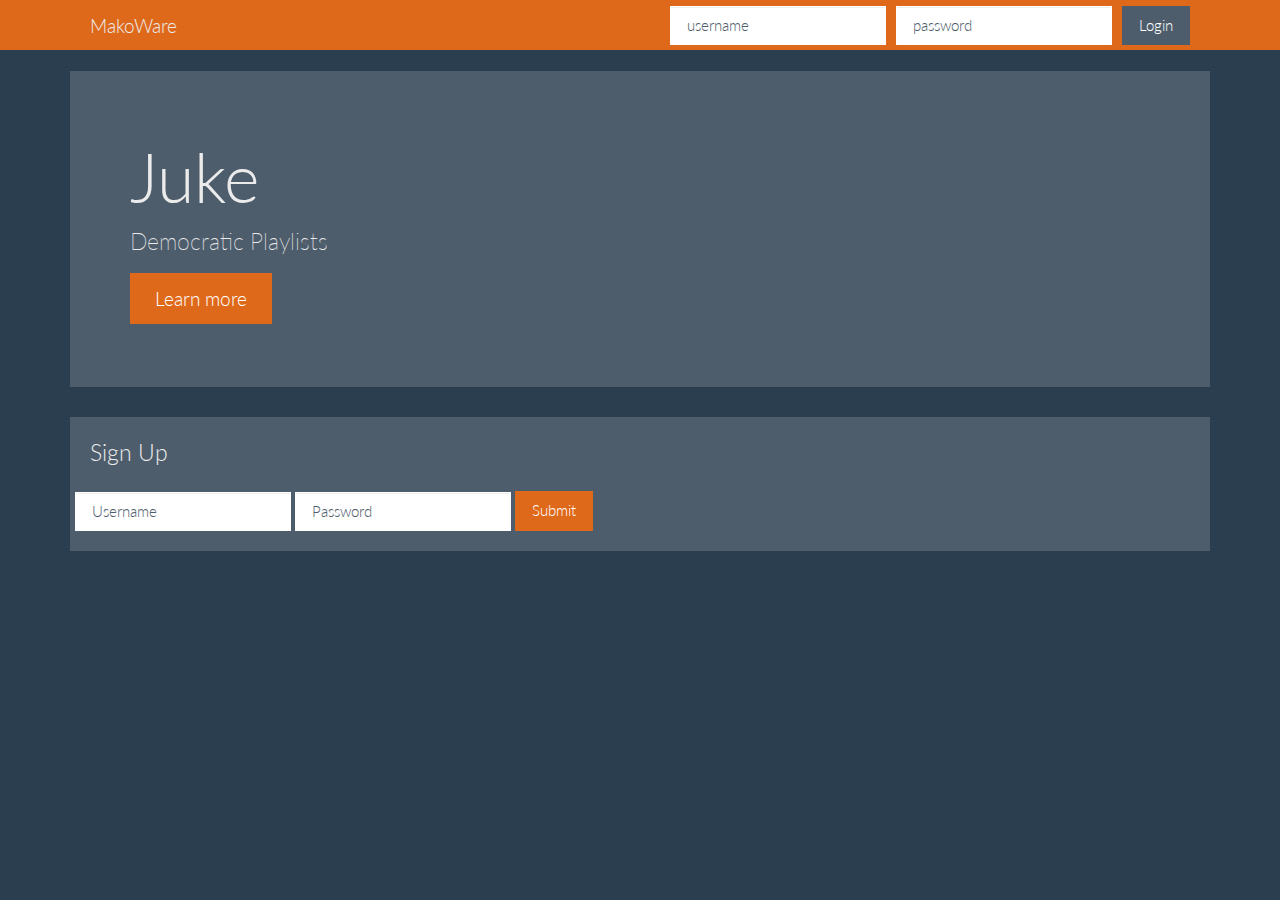
==== parseCode/public/index.html @ 0102e9d3 "init commit" ====
<!DOCTYPE html>
<html lang="en" ng-app="jukeApp">
  <head>
    <meta charset="utf-8">
    <meta name="viewport" content="width=device-width, initial-scale=1">
    <meta http-equiv="X-UA-Compatible" content="IE=edge,chrome=1">
    <title>Juke</title>
    <link rel="icon" type="image/gif" href="jukeApp/images/Juke.png">
    <link rel="stylesheet" type="text/css" href="fonts/stylesheet.css">
    <link rel="stylesheet" type="text/css" href="css/bootstrap.min.css">
    <link rel="stylesheet" type="text/css" href="css/player.css">
    <script src="http://www.parsecdn.com/js/parse-1.2.12.min.js"></script>
    <script src="http://code.jquery.com/jquery-1.11.0.js"></script>
    <script src="angular/angular.js"></script>
    <script src="angular/angular-route.js"></script>
    <script src="angular/angular-resource.js"></script>
    <script src="//www.google.com/jsapi" type="text/javascript"></script>
    <script src="js/swfobject.js"></script>
    <script src="js/bootstrap.min.js"></script>
    <script src="js/ui-bootstrap-tpls-0.10.0.min.js"></script>
    <script src="js/app.js"></script>
    <script src="js/services.js"></script>
    <script src="js/controllers.js"></script>
    <script src="js/filters.js"></script>
  </head>
  <body class="light">
    <div ng-view></div>
  </body>
</html>
---- parseCode/public/fonts/stylesheet.css ----
@font-face {
    font-family: 'source-sans-pro';
    src: url('sourcesanspro-light-webfont.eot');
    src: url('sourcesanspro-light-webfont.eot?#iefix') format('embedded-opentype'),
         url('sourcesanspro-light-webfont.woff') format('woff'),
         url('sourcesanspro-light-webfont.ttf') format('truetype'),
         url('sourcesanspro-light-webfont.svg#source_sans_prolight') format('svg');
    font-weight: 300;
    font-style: normal;

}




@font-face {
    font-family: 'source-sans-pro';
    src: url('sourcesanspro-regular-webfont.eot');
    src: url('sourcesanspro-regular-webfont.eot?#iefix') format('embedded-opentype'),
         url('sourcesanspro-regular-webfont.woff') format('woff'),
         url('sourcesanspro-regular-webfont.ttf') format('truetype'),
         url('sourcesanspro-regular-webfont.svg#source_sans_proregular') format('svg');
    font-weight: 400;
    font-style: normal;

}




@font-face {
    font-family: 'source-sans-pro';
    src: url('sourcesanspro-semibold-webfont.eot');
    src: url('sourcesanspro-semibold-webfont.eot?#iefix') format('embedded-opentype'),
         url('sourcesanspro-semibold-webfont.woff') format('woff'),
         url('sourcesanspro-semibold-webfont.ttf') format('truetype'),
         url('sourcesanspro-semibold-webfont.svg#source_sans_prosemibold') format('svg');
    font-weight: 600;
    font-style: normal;

}




@font-face {
    font-family: 'source-code-pro';
    src: url('sourcecodepro-regular-webfont.eot');
    src: url('sourcecodepro-regular-webfont.eot?#iefix') format('embedded-opentype'),
         url('sourcecodepro-regular-webfont.woff') format('woff'),
         url('sourcecodepro-regular-webfont.ttf') format('truetype'),
         url('sourcecodepro-regular-webfont.svg#source_code_proregular') format('svg');
    font-weight: normal;
    font-style: normal;

}
---- parseCode/public/css/player.css ----
.flex-video {
position: relative;
padding-top: 25px;
padding-bottom: 67.5%;
height: 0;
margin-bottom: 16px;
overflow: hidden;
}
 
.flex-video.widescreen { padding-bottom: 57.25%; }
.flex-video.vimeo { padding-top: 0; }
 
.flex-video iframe,
.flex-video object,
.flex-video embed {
position: absolute;
top: 0;
left: 0;
width: 100%;
height: 100%;
}
@media only screen and (max-device-width: 800px), only screen and (device-width: 1024px) and (device-height: 600px), only screen and (width: 1280px) and (orientation: landscape), only screen and (device-width: 800px), only screen and (max-width: 767px) {
.flex-video { padding-top: 0; }
}
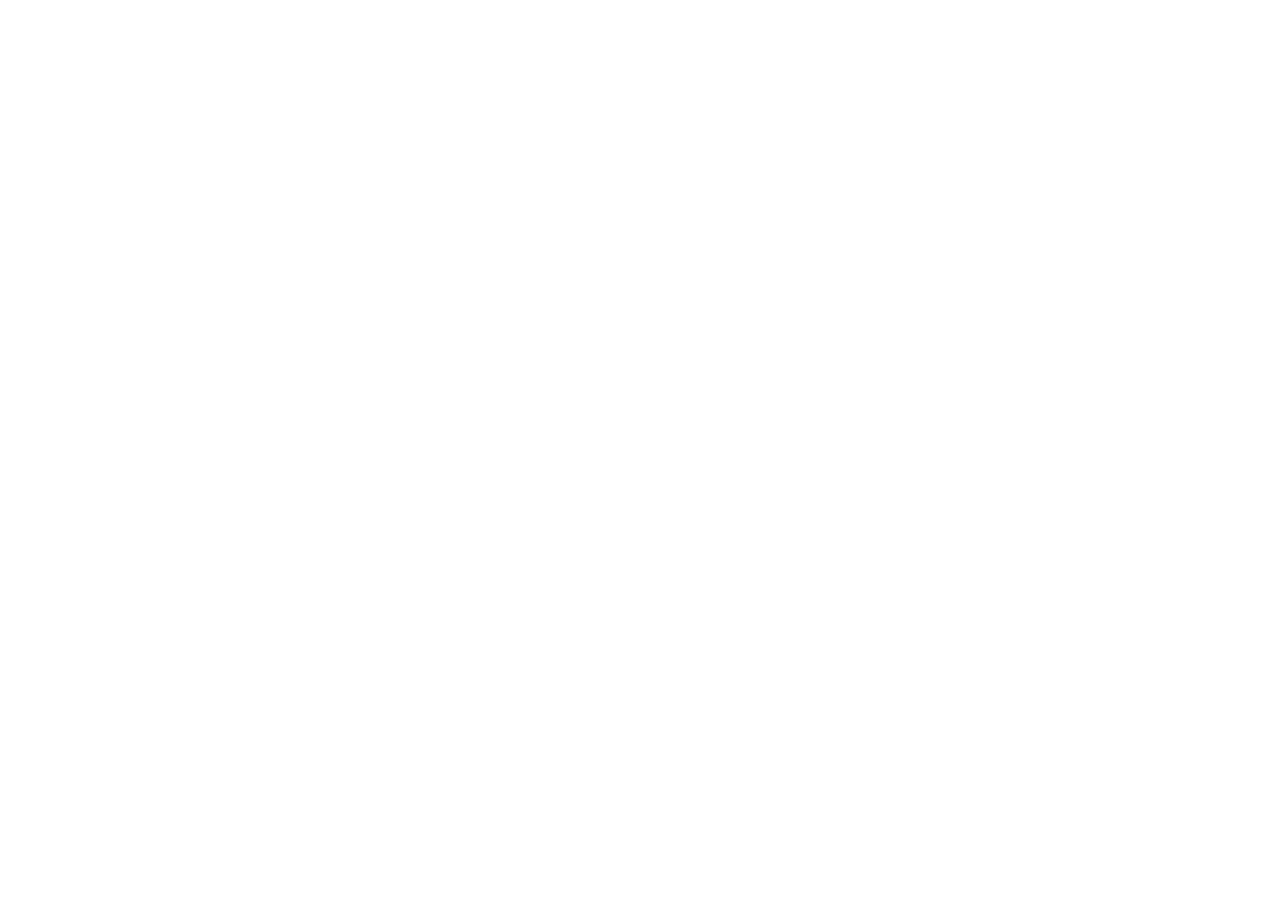
==== commit 9f5ef7cb: "all" ====
--- a/parseCode/public/index.html
+++ b/parseCode/public/index.html
@@ -5,12 +5,13 @@
     <meta name="viewport" content="width=device-width, initial-scale=1">
     <meta http-equiv="X-UA-Compatible" content="IE=edge,chrome=1">
     <title>Juke</title>
-    <link rel="icon" type="image/gif" href="jukeApp/images/Juke.png">
+    <link rel="icon" type="image/gif" href="images/juker2.png">
     <link rel="stylesheet" type="text/css" href="fonts/stylesheet.css">
-    <link rel="stylesheet" type="text/css" href="css/bootstrap.min.css">
-    <link rel="stylesheet" type="text/css" href="css/player.css">
+    <link rel="stylesheet" type="text/css" href="css/bootstrap.css">
+    <link rel="stylesheet" type="text/css" href="css/responsive-video.css">
     <script src="http://www.parsecdn.com/js/parse-1.2.12.min.js"></script>
     <script src="http://code.jquery.com/jquery-1.11.0.js"></script>
+    <script src="https://www.youtube.com/iframe_api"></script>
     <script src="angular/angular.js"></script>
     <script src="angular/angular-route.js"></script>
     <script src="angular/angular-resource.js"></script>
@@ -20,10 +21,14 @@
     <script src="js/ui-bootstrap-tpls-0.10.0.min.js"></script>
     <script src="js/app.js"></script>
     <script src="js/services.js"></script>
-    <script src="js/controllers.js"></script>
+    <script src="js/controllers/player.js"></script>
+    <script src="js/controllers/hub.js"></script>
+    <script src="js/controllers/home.js"></script>
+    <script src="js/controllers/login.js"></script>
+    <script src="js/controllers/modal.js"></script>
     <script src="js/filters.js"></script>
   </head>
-  <body class="light">
+  <body>
     <div ng-view></div>
   </body>
 </html>
